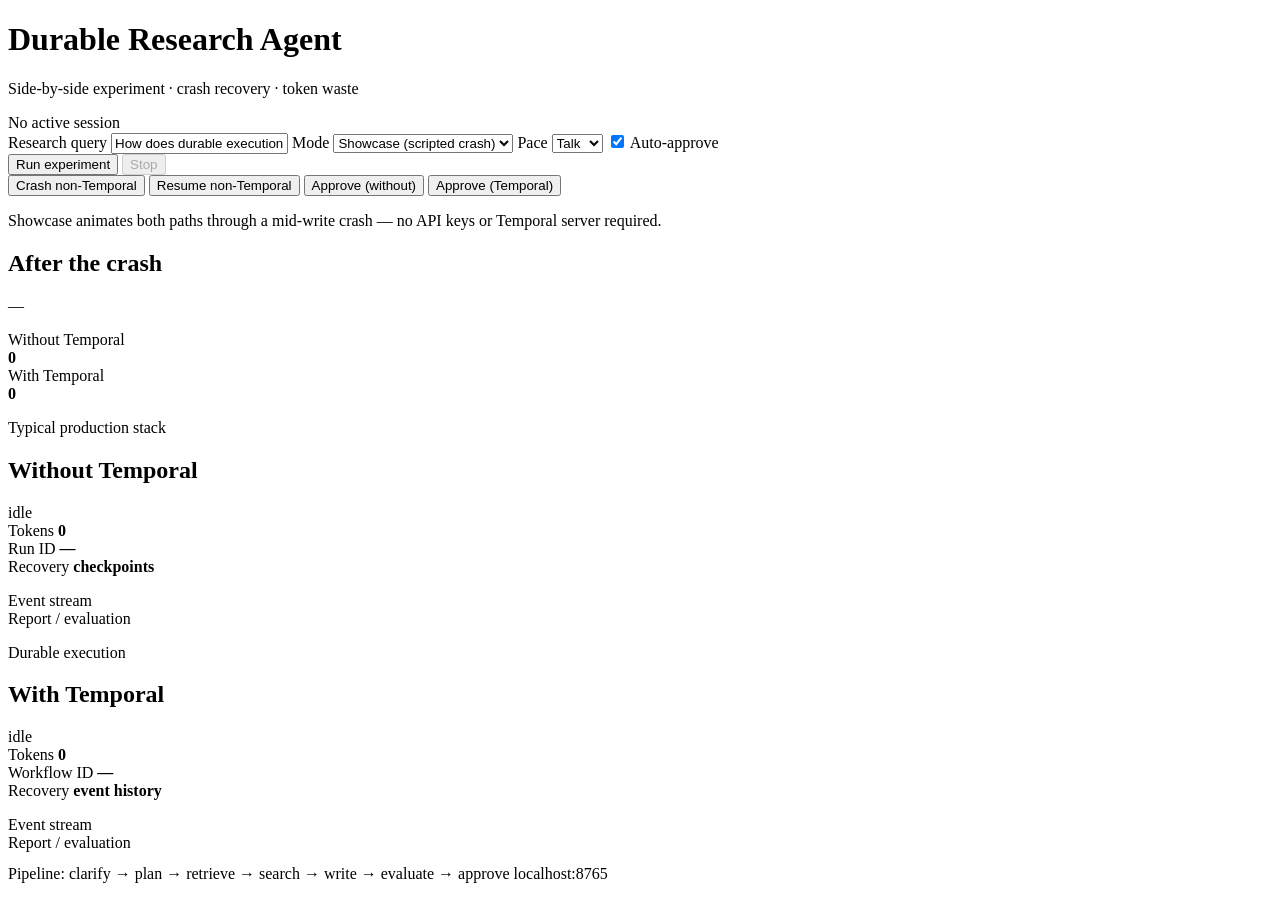
==== ui/static/index.html @ 57a99ef4 "Initial commit: side-by-side durable research agent lab Dual implementations (asyncio + Temporal), e" ====
<!DOCTYPE html>
<html lang="en">
<head>
  <meta charset="UTF-8" />
  <meta name="viewport" content="width=device-width, initial-scale=1" />
  <title>Durable Research Agent — Experiment</title>
  <link rel="stylesheet" href="/static/styles.css" />
  <link rel="preconnect" href="https://fonts.googleapis.com" />
  <link rel="preconnect" href="https://fonts.gstatic.com" crossorigin />
  <link href="https://fonts.googleapis.com/css2?family=IBM+Plex+Mono:wght@400;500;600&family=IBM+Plex+Sans:wght@400;500;600;700&display=swap" rel="stylesheet" />
</head>
<body>
  <div class="app">
    <header class="top">
      <div class="brand">
        <div class="logo" aria-hidden="true"></div>
        <div>
          <h1>Durable Research Agent</h1>
          <p class="subtitle">Side-by-side experiment · crash recovery · token waste</p>
        </div>
      </div>
      <div class="top-meta" id="sessionMeta">No active session</div>
    </header>

    <section class="controls card">
      <div class="controls-grid">
        <label class="field grow">
          <span>Research query</span>
          <input id="query" type="text"
            value="How does durable execution help AI agents survive process crashes?" />
        </label>

        <label class="field">
          <span>Mode</span>
          <select id="mode">
            <option value="showcase" selected>Showcase (scripted crash)</option>
            <option value="live">Live agents</option>
          </select>
        </label>

        <label class="field">
          <span>Pace</span>
          <select id="pace">
            <option value="0.6">Fast</option>
            <option value="1" selected>Talk</option>
            <option value="1.6">Slow</option>
          </select>
        </label>

        <label class="field check">
          <input id="autoApprove" type="checkbox" checked />
          <span>Auto-approve</span>
        </label>
      </div>

      <div class="control-actions">
        <button id="btnStart" class="btn primary">Run experiment</button>
        <button id="btnStop" class="btn ghost" disabled>Stop</button>
        <div class="live-only hidden" id="liveControls">
          <button id="btnCrash" class="btn danger">Crash non-Temporal</button>
          <button id="btnResume" class="btn">Resume non-Temporal</button>
          <button id="btnApproveWithout" class="btn">Approve (without)</button>
          <button id="btnApproveWith" class="btn">Approve (Temporal)</button>
        </div>
      </div>

      <p class="hint" id="modeHint">
        Showcase animates both paths through a mid-write crash — no API keys or Temporal server required.
      </p>
    </section>

    <section class="comparison card hidden" id="comparison">
      <div class="comparison-head">
        <h2>After the crash</h2>
        <div class="waste-pill" id="wastePill">—</div>
      </div>
      <p class="comparison-headline" id="comparisonHeadline"></p>
      <ul id="comparisonBullets"></ul>
      <div class="token-bars">
        <div class="token-bar-row">
          <span>Without Temporal</span>
          <div class="bar-track"><div class="bar-fill without" id="barWithout"></div></div>
          <strong id="barWithoutLabel">0</strong>
        </div>
        <div class="token-bar-row">
          <span>With Temporal</span>
          <div class="bar-track"><div class="bar-fill with" id="barWith"></div></div>
          <strong id="barWithLabel">0</strong>
        </div>
      </div>
    </section>

    <main class="boards">
      <!-- WITHOUT -->
      <article class="board card" data-side="without">
        <header class="board-head">
          <div>
            <p class="eyebrow">Typical production stack</p>
            <h2>Without Temporal</h2>
          </div>
          <div class="status-chip" id="statusWithout">idle</div>
        </header>

        <div class="metrics">
          <div class="metric">
            <span>Tokens</span>
            <strong id="tokensWithout">0</strong>
          </div>
          <div class="metric">
            <span>Run ID</span>
            <strong class="mono small" id="runWithout">—</strong>
          </div>
          <div class="metric">
            <span>Recovery</span>
            <strong id="recoveryWithout">checkpoints</strong>
          </div>
        </div>

        <ol class="pipeline" id="pipeWithout"></ol>

        <div class="panel">
          <div class="panel-title">Event stream</div>
          <div class="events" id="eventsWithout"></div>
        </div>

        <div class="panel report-panel hidden" id="reportPanelWithout">
          <div class="panel-title">Report / evaluation</div>
          <div class="eval" id="evalWithout"></div>
          <pre class="report" id="reportWithout"></pre>
        </div>
      </article>

      <!-- WITH -->
      <article class="board card" data-side="with">
        <header class="board-head">
          <div>
            <p class="eyebrow">Durable execution</p>
            <h2>With Temporal</h2>
          </div>
          <div class="status-chip good" id="statusWith">idle</div>
        </header>

        <div class="metrics">
          <div class="metric">
            <span>Tokens</span>
            <strong id="tokensWith">0</strong>
          </div>
          <div class="metric">
            <span>Workflow ID</span>
            <strong class="mono small" id="runWith">—</strong>
          </div>
          <div class="metric">
            <span>Recovery</span>
            <strong id="recoveryWith">event history</strong>
          </div>
        </div>

        <ol class="pipeline" id="pipeWith"></ol>

        <div class="panel">
          <div class="panel-title">Event stream</div>
          <div class="events" id="eventsWith"></div>
        </div>

        <div class="panel report-panel hidden" id="reportPanelWith">
          <div class="panel-title">Report / evaluation</div>
          <div class="eval" id="evalWith"></div>
          <pre class="report" id="reportWith"></pre>
        </div>
      </article>
    </main>

    <footer class="foot">
      <span>Pipeline: clarify → plan → retrieve → search → write → evaluate → approve</span>
      <span class="mono">localhost:8765</span>
    </footer>
  </div>

  <script src="/static/app.js"></script>
</body>
</html>
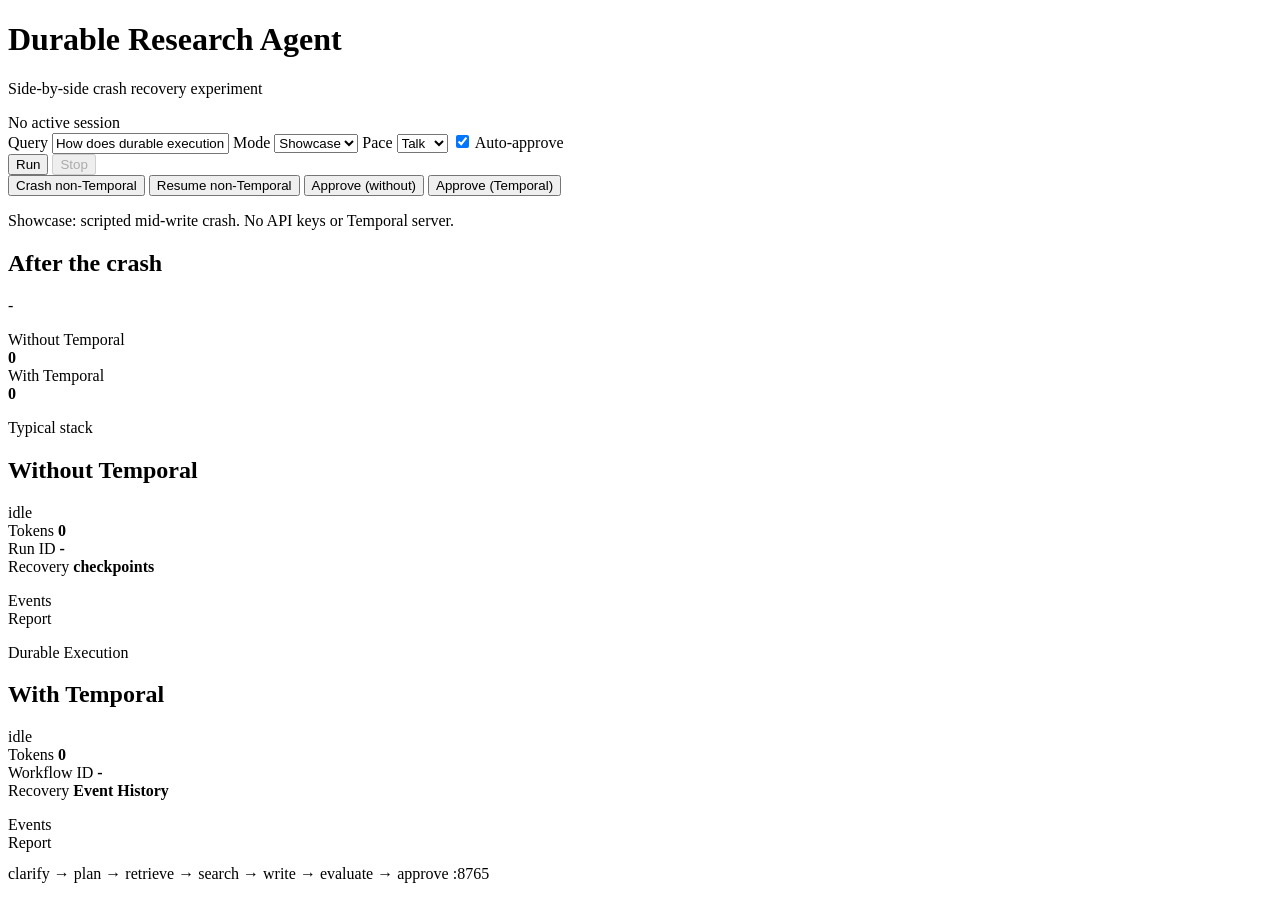
==== commit 9befaaac: "Ship Phase 3 proof assets and B&W experiment UI Add Showcase screenshots and media capture script, r" ====
--- a/ui/static/index.html
+++ b/ui/static/index.html
@@ -3,20 +3,16 @@
 <head>
   <meta charset="UTF-8" />
   <meta name="viewport" content="width=device-width, initial-scale=1" />
-  <title>Durable Research Agent — Experiment</title>
+  <title>Durable Research Agent</title>
   <link rel="stylesheet" href="/static/styles.css" />
-  <link rel="preconnect" href="https://fonts.googleapis.com" />
-  <link rel="preconnect" href="https://fonts.gstatic.com" crossorigin />
-  <link href="https://fonts.googleapis.com/css2?family=IBM+Plex+Mono:wght@400;500;600&family=IBM+Plex+Sans:wght@400;500;600;700&display=swap" rel="stylesheet" />
 </head>
 <body>
   <div class="app">
     <header class="top">
       <div class="brand">
-        <div class="logo" aria-hidden="true"></div>
         <div>
           <h1>Durable Research Agent</h1>
-          <p class="subtitle">Side-by-side experiment · crash recovery · token waste</p>
+          <p class="subtitle">Side-by-side crash recovery experiment</p>
         </div>
       </div>
       <div class="top-meta" id="sessionMeta">No active session</div>
@@ -25,7 +21,7 @@
     <section class="controls card">
       <div class="controls-grid">
         <label class="field grow">
-          <span>Research query</span>
+          <span>Query</span>
           <input id="query" type="text"
             value="How does durable execution help AI agents survive process crashes?" />
         </label>
@@ -33,8 +29,8 @@
         <label class="field">
           <span>Mode</span>
           <select id="mode">
-            <option value="showcase" selected>Showcase (scripted crash)</option>
-            <option value="live">Live agents</option>
+            <option value="showcase" selected>Showcase</option>
+            <option value="live">Live</option>
           </select>
         </label>
 
@@ -54,7 +50,7 @@
       </div>
 
       <div class="control-actions">
-        <button id="btnStart" class="btn primary">Run experiment</button>
+        <button id="btnStart" class="btn primary">Run</button>
         <button id="btnStop" class="btn ghost" disabled>Stop</button>
         <div class="live-only hidden" id="liveControls">
           <button id="btnCrash" class="btn danger">Crash non-Temporal</button>
@@ -65,14 +61,14 @@
       </div>
 
       <p class="hint" id="modeHint">
-        Showcase animates both paths through a mid-write crash — no API keys or Temporal server required.
+        Showcase: scripted mid-write crash. No API keys or Temporal server.
       </p>
     </section>
 
     <section class="comparison card hidden" id="comparison">
       <div class="comparison-head">
         <h2>After the crash</h2>
-        <div class="waste-pill" id="wastePill">—</div>
+        <div class="waste-pill" id="wastePill">-</div>
       </div>
       <p class="comparison-headline" id="comparisonHeadline"></p>
       <ul id="comparisonBullets"></ul>
@@ -91,11 +87,10 @@
     </section>
 
     <main class="boards">
-      <!-- WITHOUT -->
-      <article class="board card" data-side="without">
+      <article class="board" data-side="without">
         <header class="board-head">
           <div>
-            <p class="eyebrow">Typical production stack</p>
+            <p class="eyebrow">Typical stack</p>
             <h2>Without Temporal</h2>
           </div>
           <div class="status-chip" id="statusWithout">idle</div>
@@ -108,7 +103,7 @@
           </div>
           <div class="metric">
             <span>Run ID</span>
-            <strong class="mono small" id="runWithout">—</strong>
+            <strong class="mono small" id="runWithout">-</strong>
           </div>
           <div class="metric">
             <span>Recovery</span>
@@ -119,25 +114,24 @@
         <ol class="pipeline" id="pipeWithout"></ol>
 
         <div class="panel">
-          <div class="panel-title">Event stream</div>
+          <div class="panel-title">Events</div>
           <div class="events" id="eventsWithout"></div>
         </div>
 
         <div class="panel report-panel hidden" id="reportPanelWithout">
-          <div class="panel-title">Report / evaluation</div>
+          <div class="panel-title">Report</div>
           <div class="eval" id="evalWithout"></div>
           <pre class="report" id="reportWithout"></pre>
         </div>
       </article>
 
-      <!-- WITH -->
-      <article class="board card" data-side="with">
+      <article class="board" data-side="with">
         <header class="board-head">
           <div>
-            <p class="eyebrow">Durable execution</p>
+            <p class="eyebrow">Durable Execution</p>
             <h2>With Temporal</h2>
           </div>
-          <div class="status-chip good" id="statusWith">idle</div>
+          <div class="status-chip" id="statusWith">idle</div>
         </header>
 
         <div class="metrics">
@@ -147,23 +141,23 @@
           </div>
           <div class="metric">
             <span>Workflow ID</span>
-            <strong class="mono small" id="runWith">—</strong>
+            <strong class="mono small" id="runWith">-</strong>
           </div>
           <div class="metric">
             <span>Recovery</span>
-            <strong id="recoveryWith">event history</strong>
+            <strong id="recoveryWith">Event History</strong>
           </div>
         </div>
 
         <ol class="pipeline" id="pipeWith"></ol>
 
         <div class="panel">
-          <div class="panel-title">Event stream</div>
+          <div class="panel-title">Events</div>
           <div class="events" id="eventsWith"></div>
         </div>
 
         <div class="panel report-panel hidden" id="reportPanelWith">
-          <div class="panel-title">Report / evaluation</div>
+          <div class="panel-title">Report</div>
           <div class="eval" id="evalWith"></div>
           <pre class="report" id="reportWith"></pre>
         </div>
@@ -171,8 +165,8 @@
     </main>
 
     <footer class="foot">
-      <span>Pipeline: clarify → plan → retrieve → search → write → evaluate → approve</span>
-      <span class="mono">localhost:8765</span>
+      <span>clarify → plan → retrieve → search → write → evaluate → approve</span>
+      <span class="mono">:8765</span>
     </footer>
   </div>
 
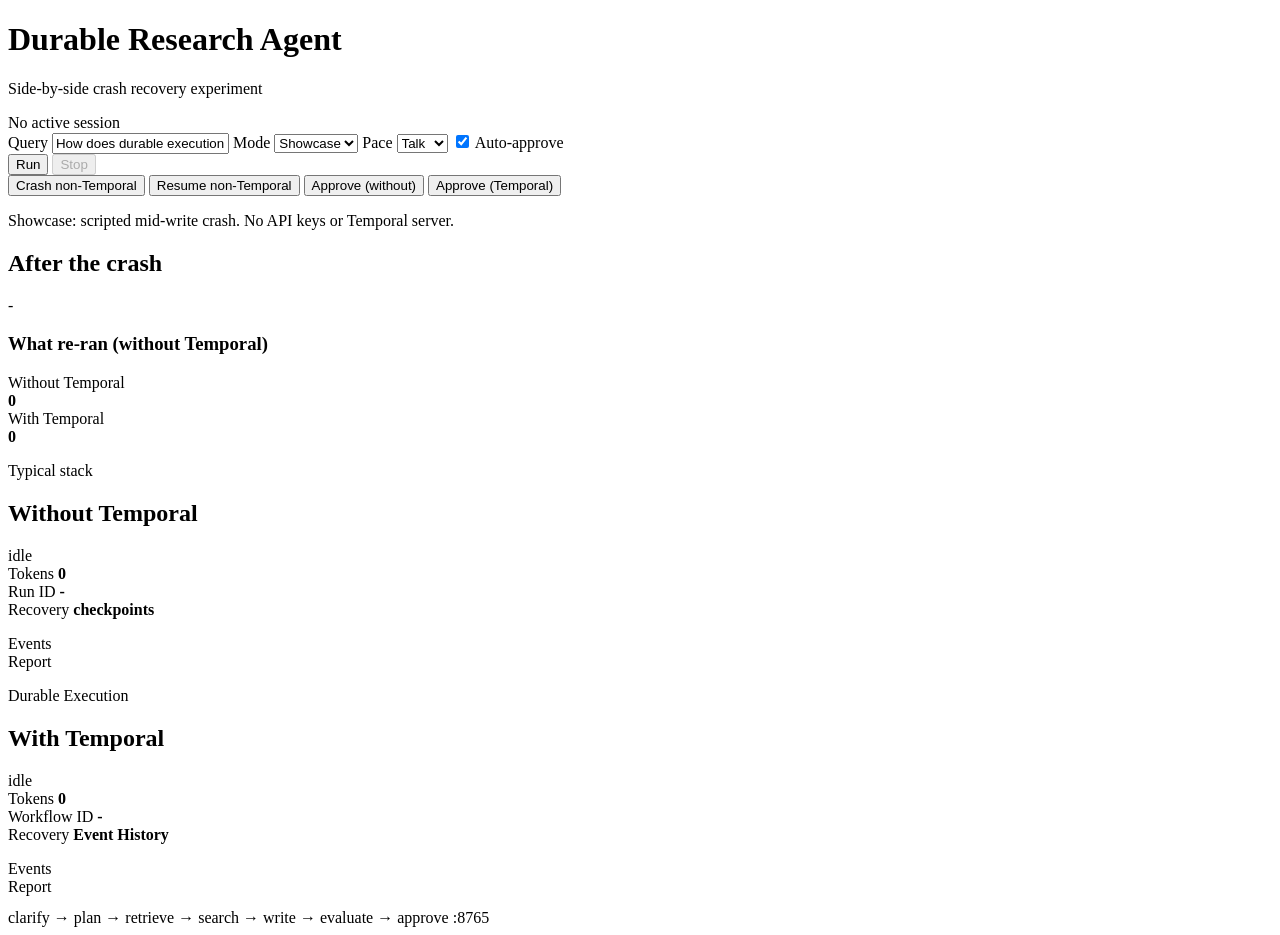
==== commit 21b3a64b: "Surface re-executed work after non-Temporal crash/resume Track stages and tokens re-paid on checkpoi" ====
--- a/ui/static/index.html
+++ b/ui/static/index.html
@@ -72,6 +72,11 @@
       </div>
       <p class="comparison-headline" id="comparisonHeadline"></p>
       <ul id="comparisonBullets"></ul>
+      <div class="re-ran hidden" id="reRanBlock">
+        <h3>What re-ran (without Temporal)</h3>
+        <ul id="reRanList"></ul>
+        <p class="re-ran-total" id="reRanTotal"></p>
+      </div>
       <div class="token-bars">
         <div class="token-bar-row">
           <span>Without Temporal</span>
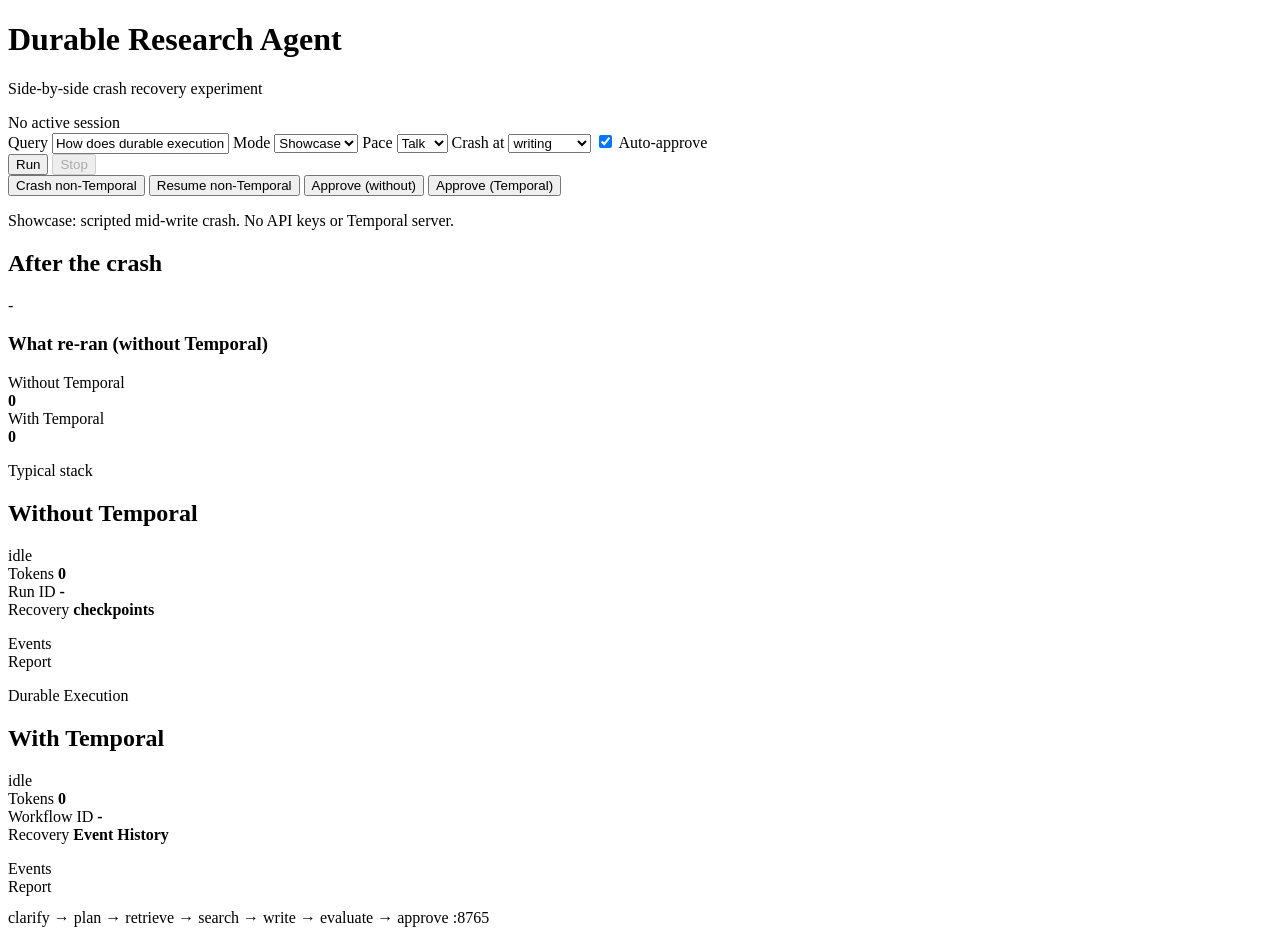
==== commit 128869a7: "Add Showcase crash-at stage selector Let demos crash mid-clarifying through evaluating via a UI cont" ====
--- a/ui/static/index.html
+++ b/ui/static/index.html
@@ -40,6 +40,18 @@
             <option value="0.6">Fast</option>
             <option value="1" selected>Talk</option>
             <option value="1.6">Slow</option>
+          </select>
+        </label>
+
+        <label class="field showcase-only" id="crashAtField">
+          <span>Crash at</span>
+          <select id="crashAt" title="Showcase: stage where both sides are killed mid-step">
+            <option value="clarifying">clarifying</option>
+            <option value="planning">planning</option>
+            <option value="retrieving">retrieving</option>
+            <option value="searching">searching</option>
+            <option value="writing" selected>writing</option>
+            <option value="evaluating">evaluating</option>
           </select>
         </label>
 
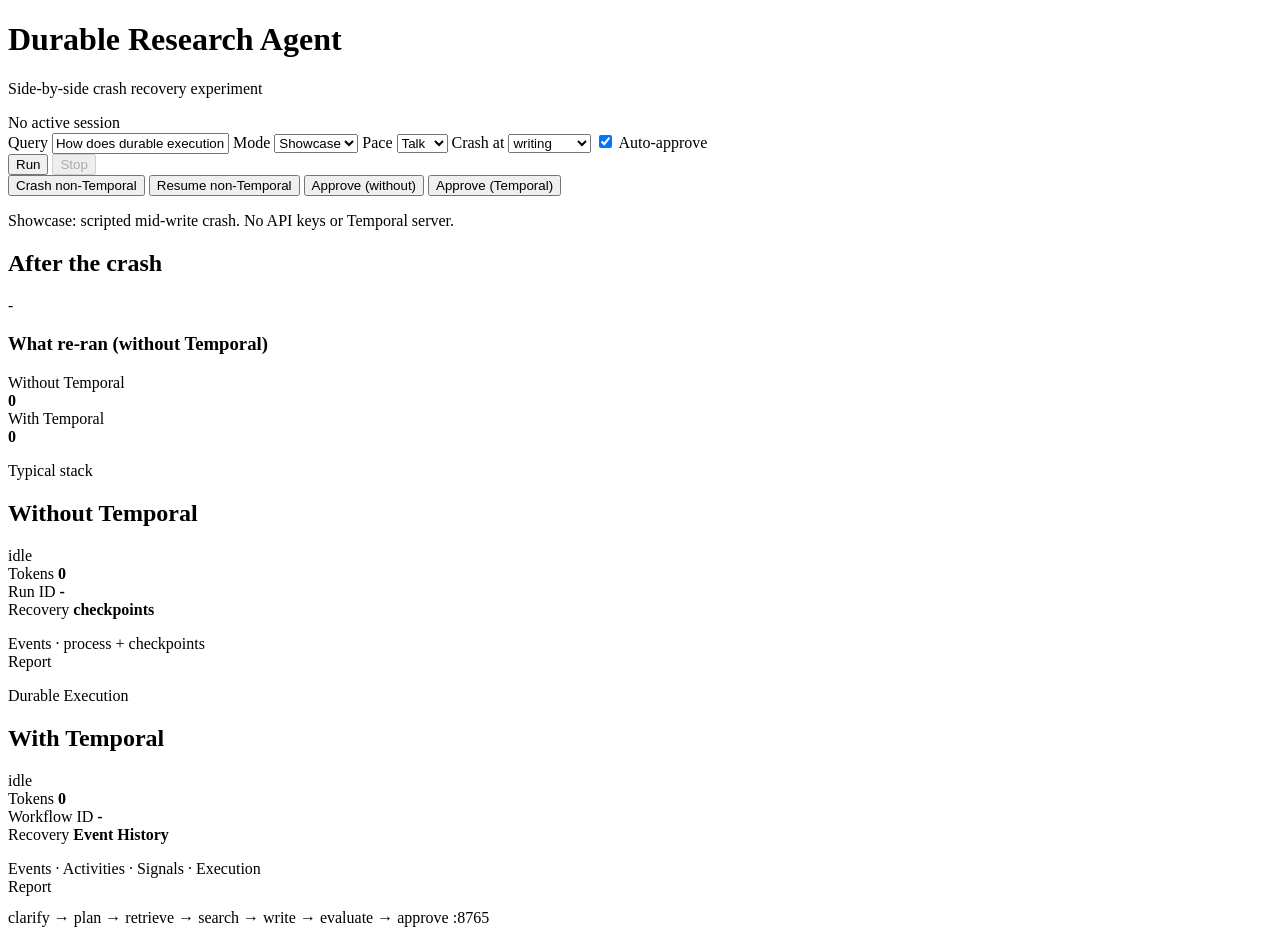
==== commit 080dad24: "Richer Live Temporal event stream for Activities and Signals Enrich Workflow status history with act" ====
--- a/ui/static/index.html
+++ b/ui/static/index.html
@@ -131,7 +131,7 @@
         <ol class="pipeline" id="pipeWithout"></ol>
 
         <div class="panel">
-          <div class="panel-title">Events</div>
+          <div class="panel-title">Events · process + checkpoints</div>
           <div class="events" id="eventsWithout"></div>
         </div>
 
@@ -169,7 +169,7 @@
         <ol class="pipeline" id="pipeWith"></ol>
 
         <div class="panel">
-          <div class="panel-title">Events</div>
+          <div class="panel-title">Events · Activities · Signals · Execution</div>
           <div class="events" id="eventsWith"></div>
         </div>
 
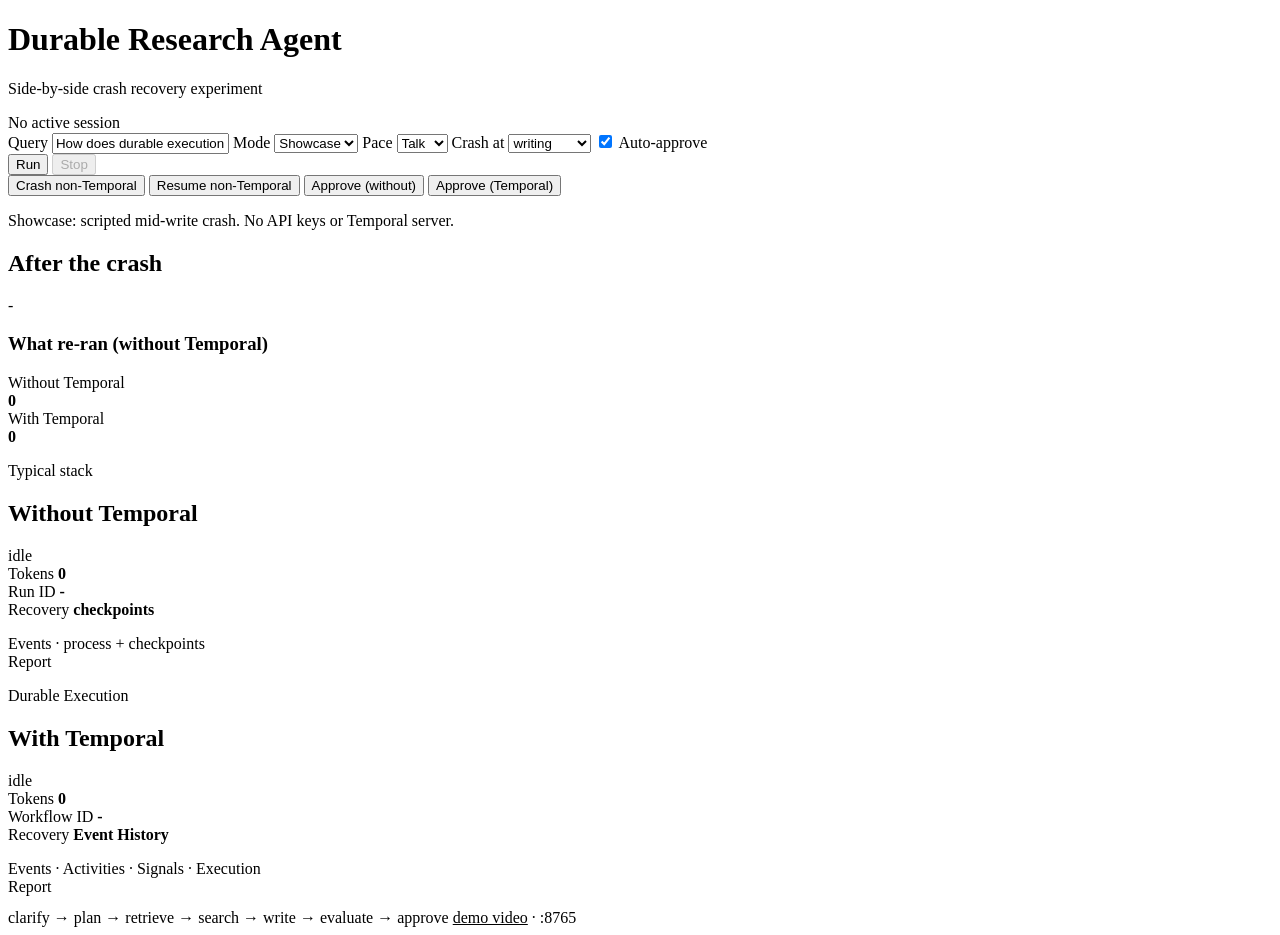
==== commit e18eac25: "Serve captioned demo video from the experiment UI Mount media under /demo and redirect /video so wat" ====
--- a/ui/static/index.html
+++ b/ui/static/index.html
@@ -183,7 +183,10 @@
 
     <footer class="foot">
       <span>clarify → plan → retrieve → search → write → evaluate → approve</span>
-      <span class="mono">:8765</span>
+      <span class="mono">
+        <a href="/demo/watch.html" style="color: inherit;">demo video</a>
+        · :8765
+      </span>
     </footer>
   </div>
 
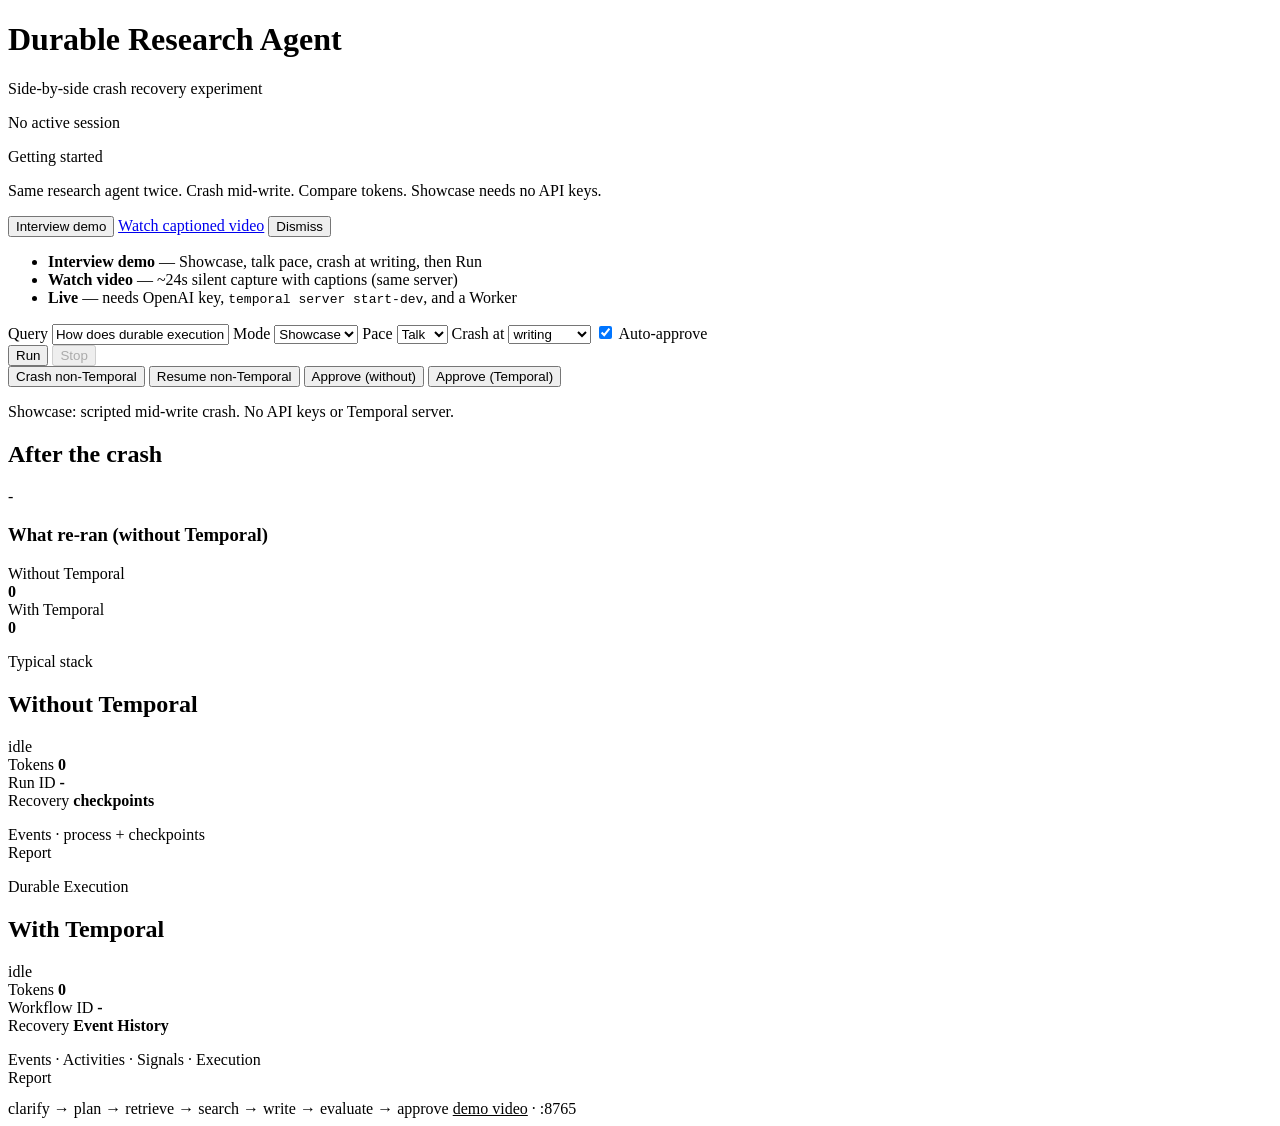
==== commit aa0767af: "Add Interview demo preset and getting-started strip to the UI Surface Showcase mid-write as a one-cl" ====
--- a/ui/static/index.html
+++ b/ui/static/index.html
@@ -18,6 +18,30 @@
       <div class="top-meta" id="sessionMeta">No active session</div>
     </header>
 
+    <section class="start-strip card" id="startStrip" aria-label="Getting started">
+      <div class="start-strip-main">
+        <p class="start-kicker">Getting started</p>
+        <p class="start-lead">
+          Same research agent twice. Crash mid-write. Compare tokens.
+          Showcase needs no API keys.
+        </p>
+      </div>
+      <div class="start-actions">
+        <button type="button" id="btnInterview" class="btn primary">
+          Interview demo
+        </button>
+        <a class="btn ghost" href="/demo/watch.html">Watch captioned video</a>
+        <button type="button" id="btnDismissStart" class="btn ghost subtle">
+          Dismiss
+        </button>
+      </div>
+      <ul class="start-paths">
+        <li><strong>Interview demo</strong> — Showcase, talk pace, crash at writing, then Run</li>
+        <li><strong>Watch video</strong> — ~24s silent capture with captions (same server)</li>
+        <li><strong>Live</strong> — needs OpenAI key, <code>temporal server start-dev</code>, and a Worker</li>
+      </ul>
+    </section>
+
     <section class="controls card">
       <div class="controls-grid">
         <label class="field grow">
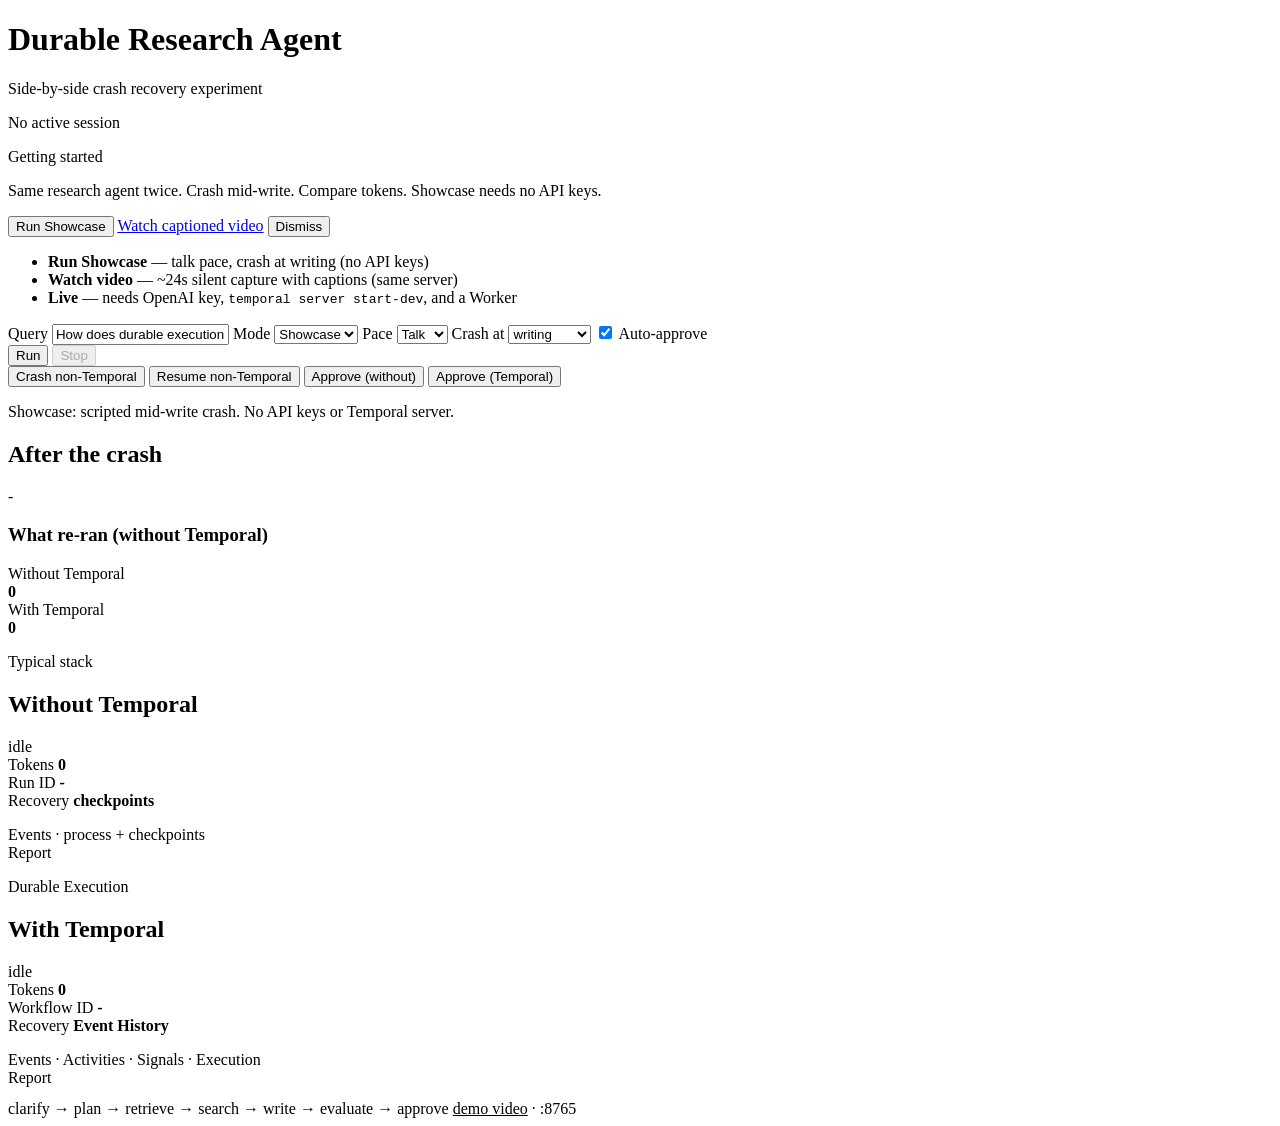
==== commit c1975f3f: "Remove interview framing; rename Showcase preset and demo playbook Replace Interview demo with Run S" ====
--- a/ui/static/index.html
+++ b/ui/static/index.html
@@ -27,8 +27,8 @@
         </p>
       </div>
       <div class="start-actions">
-        <button type="button" id="btnInterview" class="btn primary">
-          Interview demo
+        <button type="button" id="btnShowcasePreset" class="btn primary">
+          Run Showcase
         </button>
         <a class="btn ghost" href="/demo/watch.html">Watch captioned video</a>
         <button type="button" id="btnDismissStart" class="btn ghost subtle">
@@ -36,7 +36,7 @@
         </button>
       </div>
       <ul class="start-paths">
-        <li><strong>Interview demo</strong> — Showcase, talk pace, crash at writing, then Run</li>
+        <li><strong>Run Showcase</strong> — talk pace, crash at writing (no API keys)</li>
         <li><strong>Watch video</strong> — ~24s silent capture with captions (same server)</li>
         <li><strong>Live</strong> — needs OpenAI key, <code>temporal server start-dev</code>, and a Worker</li>
       </ul>
